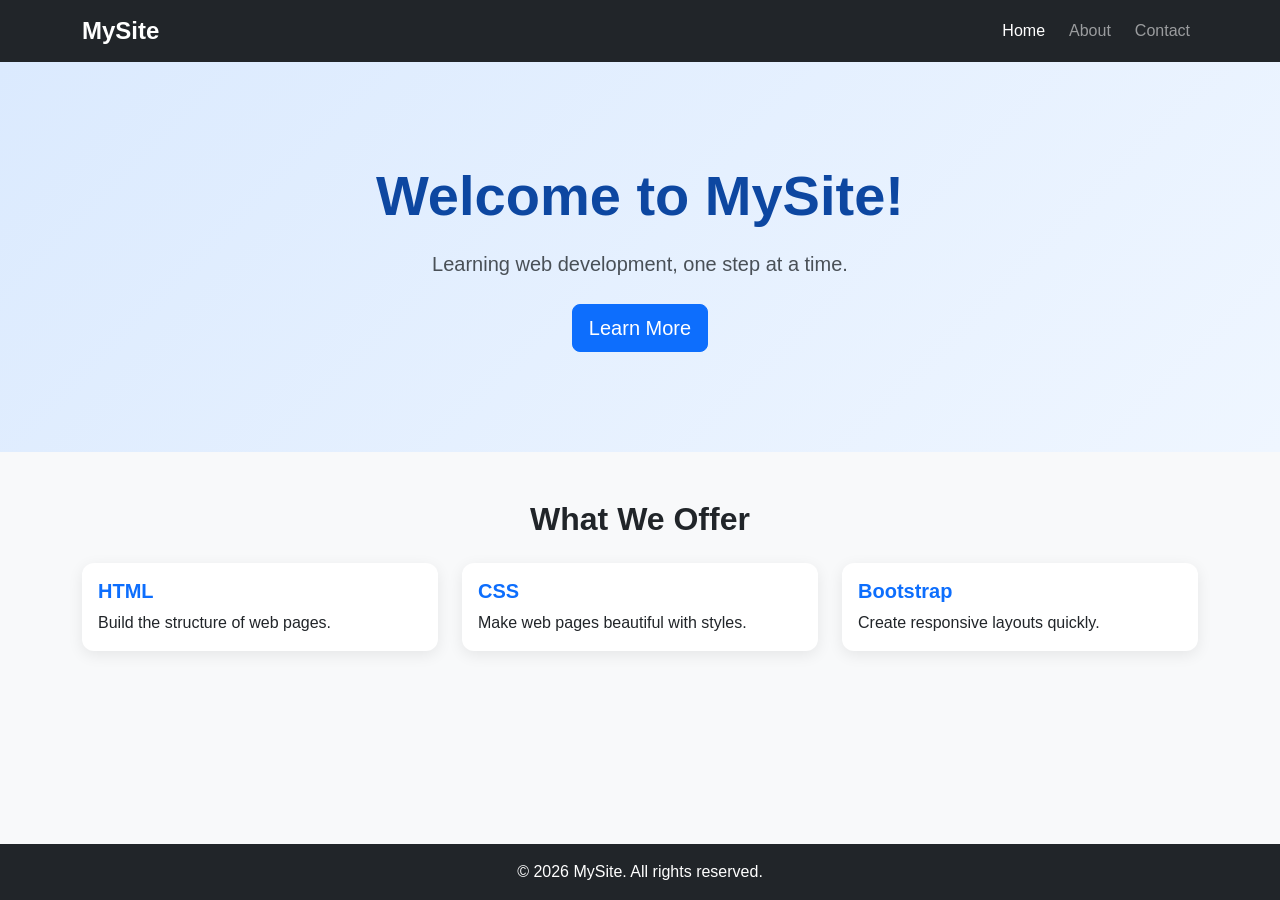
==== index.html @ 03f35db5 "Initial Website project" ====
<!DOCTYPE html>
<html lang="en">
<head>
    <meta charset="UTF-8">
    <meta name="viewport" content="width=device-width, initial-scale=1.0">
    <title>MySite | Home</title>

    <!-- Bootstrap CSS -->
    <link href="https://cdn.jsdelivr.net/npm/bootstrap@5.3.3/dist/css/bootstrap.min.css" rel="stylesheet">

    <!-- Custom CSS -->
    <link rel="stylesheet" href="css/style.css">
</head>
<body>

    <!-- Navbar -->
    <nav class="navbar navbar-expand-lg navbar-dark bg-dark">
        <div class="container">
            <a class="navbar-brand" href="index.html">MySite</a>

            <button class="navbar-toggler" type="button"
                data-bs-toggle="collapse" data-bs-target="#navbarMenu"
                aria-controls="navbarMenu" aria-expanded="false"
                aria-label="Toggle navigation">
                <span class="navbar-toggler-icon"></span>
            </button>

            <div class="collapse navbar-collapse" id="navbarMenu">
                <ul class="navbar-nav ms-auto">
                    <li class="nav-item">
                        <a class="nav-link active" href="index.html">Home</a>
                    </li>
                    <li class="nav-item">
                        <a class="nav-link" href="about.html">About</a>
                    </li>
                    <li class="nav-item">
                        <a class="nav-link" href="contact.html">Contact</a>
                    </li>
                </ul>
            </div>
        </div>
    </nav>

    <!-- Hero Section -->
    <section class="hero text-center">
        <div class="container">
            <h1>Welcome to MySite!</h1>
            <p class="lead">Learning web development, one step at a time.</p>
            <a href="about.html" class="btn btn-primary btn-lg">Learn More</a>
        </div>
    </section>

    <!-- Features Section -->
    <section class="container my-5">
        <h2 class="text-center mb-4">What We Offer</h2>

        <div class="row g-4">
            <div class="col-md-4">
                <div class="card h-100">
                    <div class="card-body">
                        <h5 class="card-title">HTML</h5>
                        <p class="card-text">Build the structure of web pages.</p>
                    </div>
                </div>
            </div>

            <div class="col-md-4">
                <div class="card h-100">
                    <div class="card-body">
                        <h5 class="card-title">CSS</h5>
                        <p class="card-text">Make web pages beautiful with styles.</p>
                    </div>
                </div>
            </div>

            <div class="col-md-4">
                <div class="card h-100">
                    <div class="card-body">
                        <h5 class="card-title">Bootstrap</h5>
                        <p class="card-text">Create responsive layouts quickly.</p>
                    </div>
                </div>
            </div>
        </div>
    </section>

    <!-- Footer -->
    <footer class="bg-dark text-white text-center py-3">
        <p class="mb-0">&copy; 2026 MySite. All rights reserved.</p>
    </footer>

    <!-- Bootstrap JavaScript -->
    <script src="https://cdn.jsdelivr.net/npm/bootstrap@5.3.3/dist/js/bootstrap.bundle.min.js"></script>
</body>
</html>
---- css/style.css ----
body {
    font-family: Arial, sans-serif;
    background-color: #f8f9fa;
    color: #212529;
    min-height: 100vh;
    display: flex;
    flex-direction: column;
}

body > footer {
    margin-top: auto;
}

h1,
h2,
h3 {
    font-weight: 700;
}

/* Navigation */
.navbar-brand {
    font-size: 1.5rem;
    font-weight: bold;
}

.nav-link {
    margin-left: 8px;
}

/* Home page hero */
.hero {
    background: linear-gradient(135deg, #dbeafe, #eff6ff);
    padding: 100px 20px;
}

.hero h1 {
    font-size: clamp(2.2rem, 5vw, 3.5rem);
    color: #0d47a1;
    margin-bottom: 20px;
}

.hero p {
    color: #495057;
    margin-bottom: 25px;
}

/* Feature cards */
.card {
    border: none;
    border-radius: 12px;
    box-shadow: 0 4px 15px rgba(0, 0, 0, 0.08);
    transition: transform 0.2s ease, box-shadow 0.2s ease;
}

.card:hover {
    transform: translateY(-5px);
    box-shadow: 0 8px 20px rgba(0, 0, 0, 0.12);
}

.card-title {
    color: #0d6efd;
    font-weight: 700;
}

/* About page */
.about-section {
    background-color: #e7f1ff;
    border-radius: 12px;
    padding: 45px 20px;
}

.about-card {
    background-color: white;
    padding: 25px;
    border-radius: 12px;
    box-shadow: 0 4px 15px rgba(0, 0, 0, 0.08);
}

.about-card li {
    margin-bottom: 10px;
}

/* Contact page */
.contact-card {
    background-color: white;
    padding: 30px;
    border-radius: 12px;
    box-shadow: 0 4px 18px rgba(0, 0, 0, 0.08);
}

.form-control {
    padding: 12px;
}

.form-control:focus {
    border-color: #86b7fe;
    box-shadow: 0 0 0 0.2rem rgba(13, 110, 253, 0.15);
}

/* Footer */
footer {
    margin-top: 40px;
}

/* Small screens */
@media (max-width: 576px) {
    .hero {
        padding: 70px 15px;
    }

    .contact-card {
        padding: 20px;
    }
}
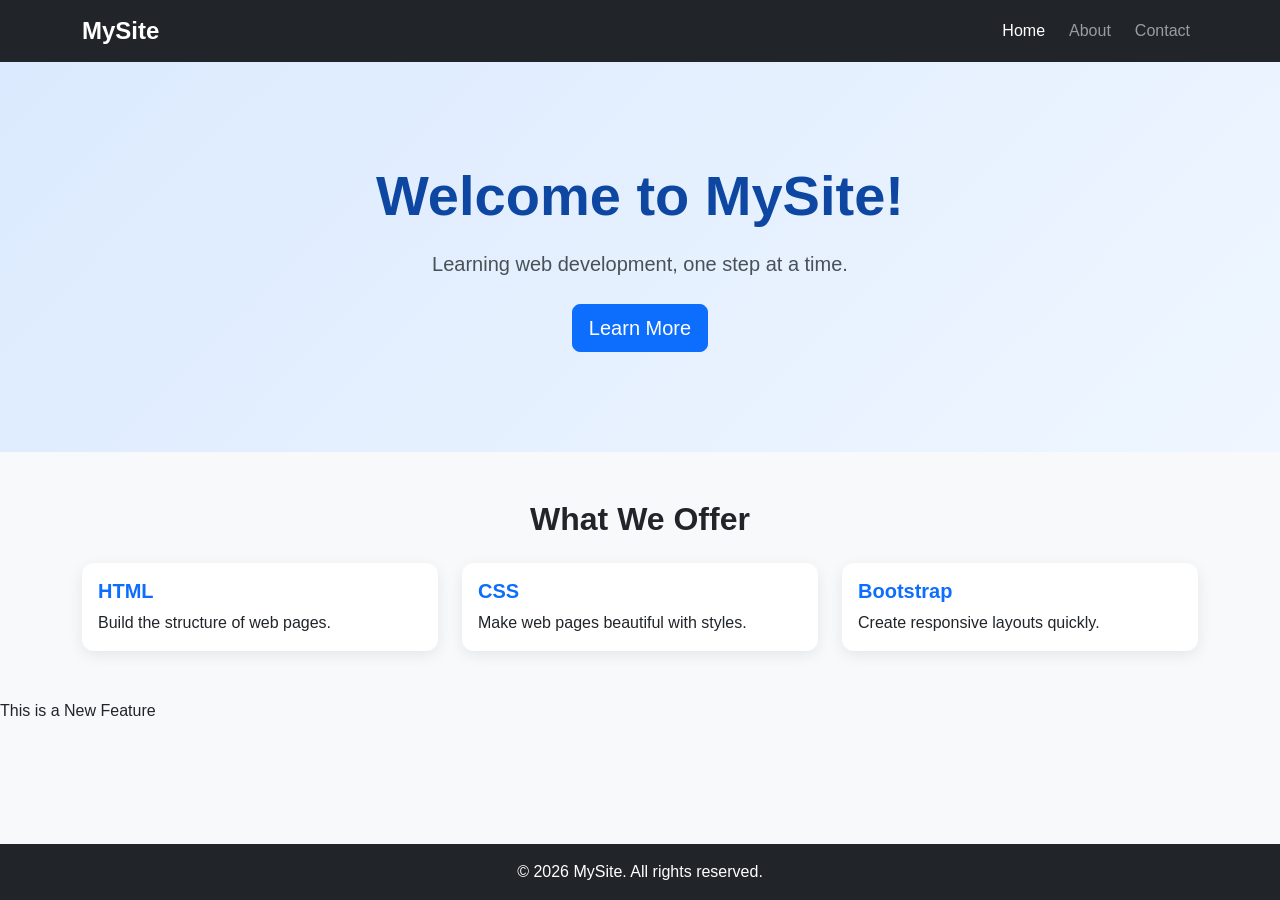
==== commit 64b6fb5a: "Added New Feature" ====
--- a/index.html
+++ b/index.html
@@ -84,6 +84,10 @@
         </div>
     </section>
 
+    <section>
+      This is a New Feature
+    </section>
+
     <!-- Footer -->
     <footer class="bg-dark text-white text-center py-3">
         <p class="mb-0">&copy; 2026 MySite. All rights reserved.</p>
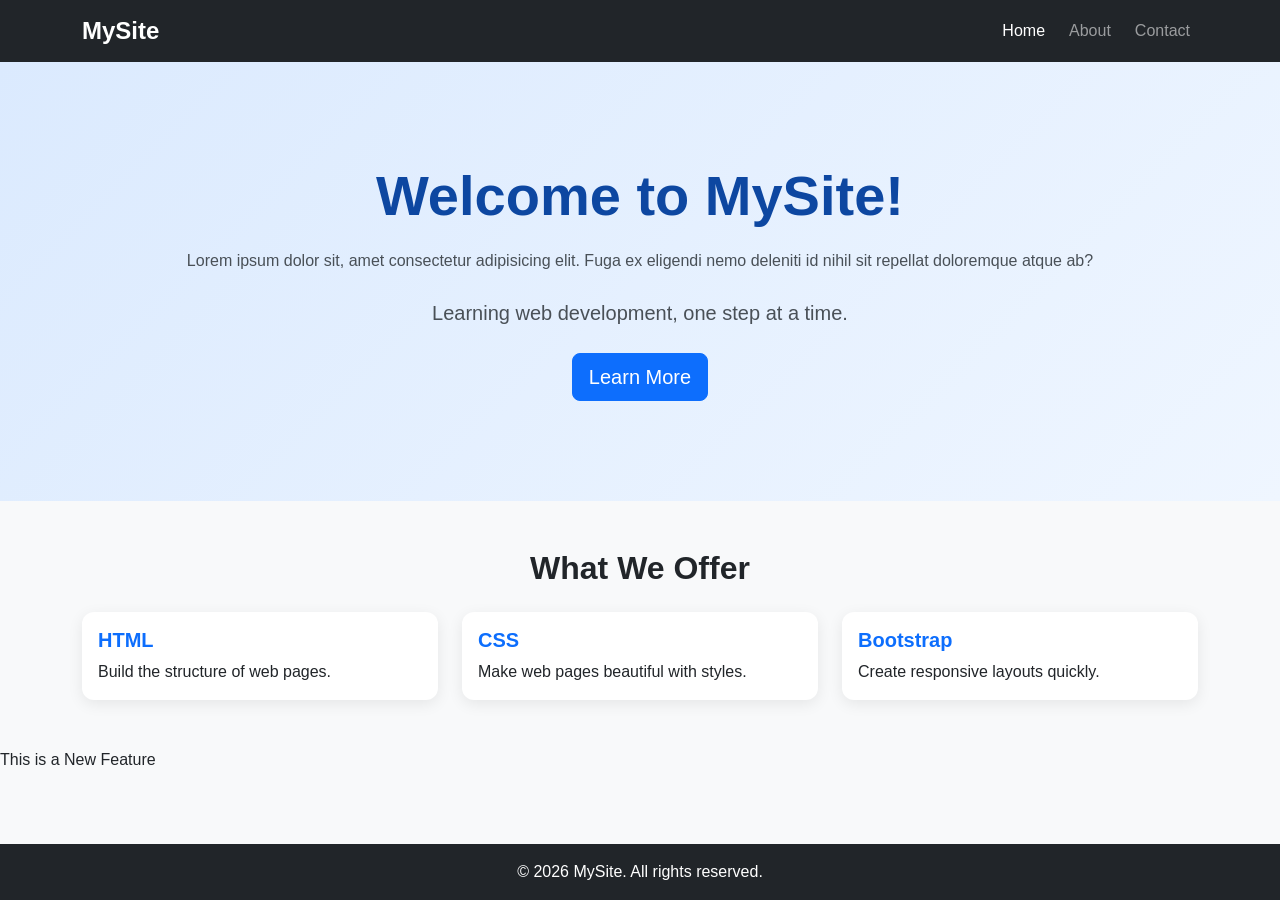
==== commit 1eff96cd: "Updated Index File" ====
--- a/index.html
+++ b/index.html
@@ -45,6 +45,7 @@
     <section class="hero text-center">
         <div class="container">
             <h1>Welcome to MySite!</h1>
+            <p>Lorem ipsum dolor sit, amet consectetur adipisicing elit. Fuga ex eligendi nemo deleniti id nihil sit repellat doloremque atque ab?</p>
             <p class="lead">Learning web development, one step at a time.</p>
             <a href="about.html" class="btn btn-primary btn-lg">Learn More</a>
         </div>
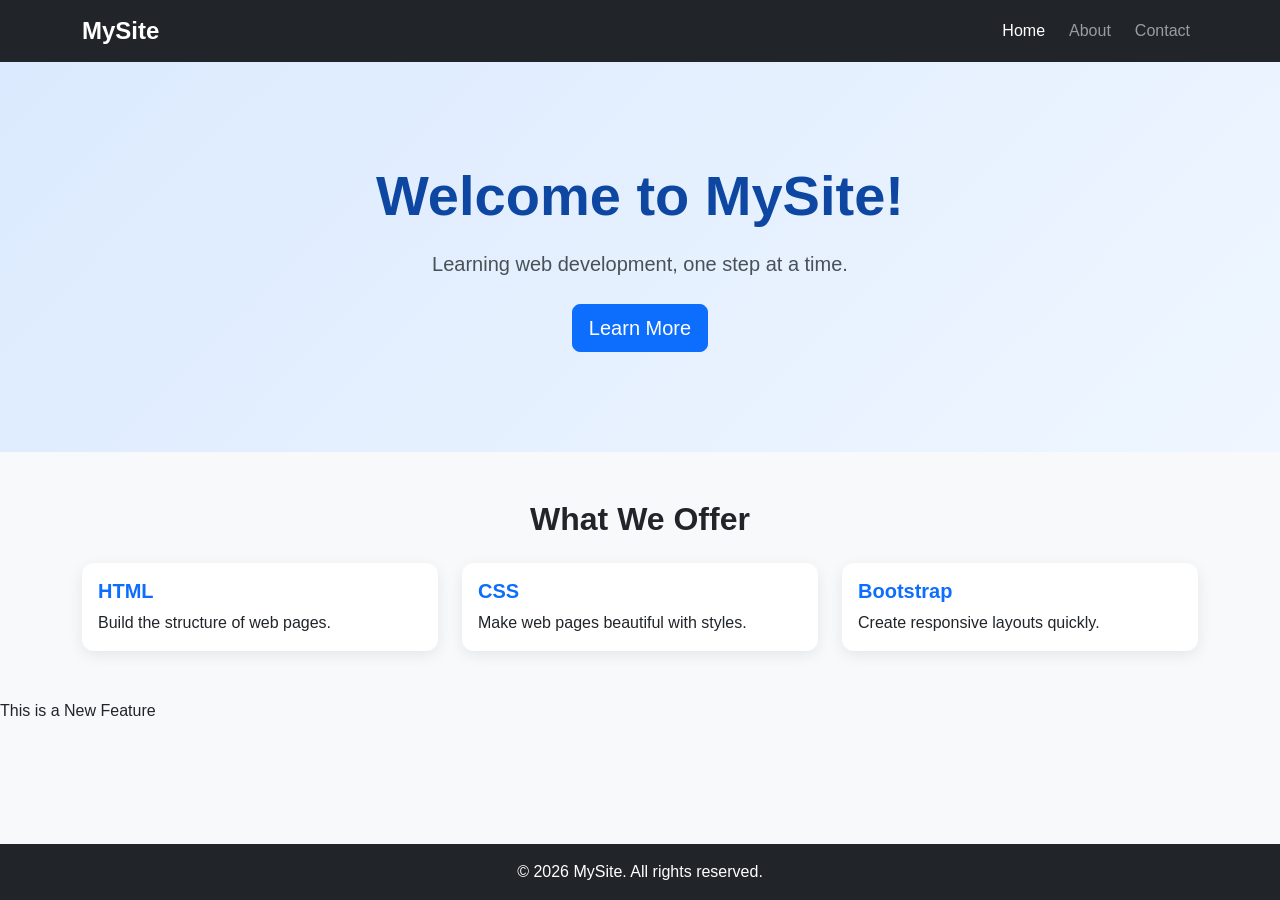
==== commit 3aa0aaad: "Updated again remove one paragraph" ====
--- a/index.html
+++ b/index.html
@@ -45,7 +45,6 @@
     <section class="hero text-center">
         <div class="container">
             <h1>Welcome to MySite!</h1>
-            <p>Lorem ipsum dolor sit, amet consectetur adipisicing elit. Fuga ex eligendi nemo deleniti id nihil sit repellat doloremque atque ab?</p>
             <p class="lead">Learning web development, one step at a time.</p>
             <a href="about.html" class="btn btn-primary btn-lg">Learn More</a>
         </div>
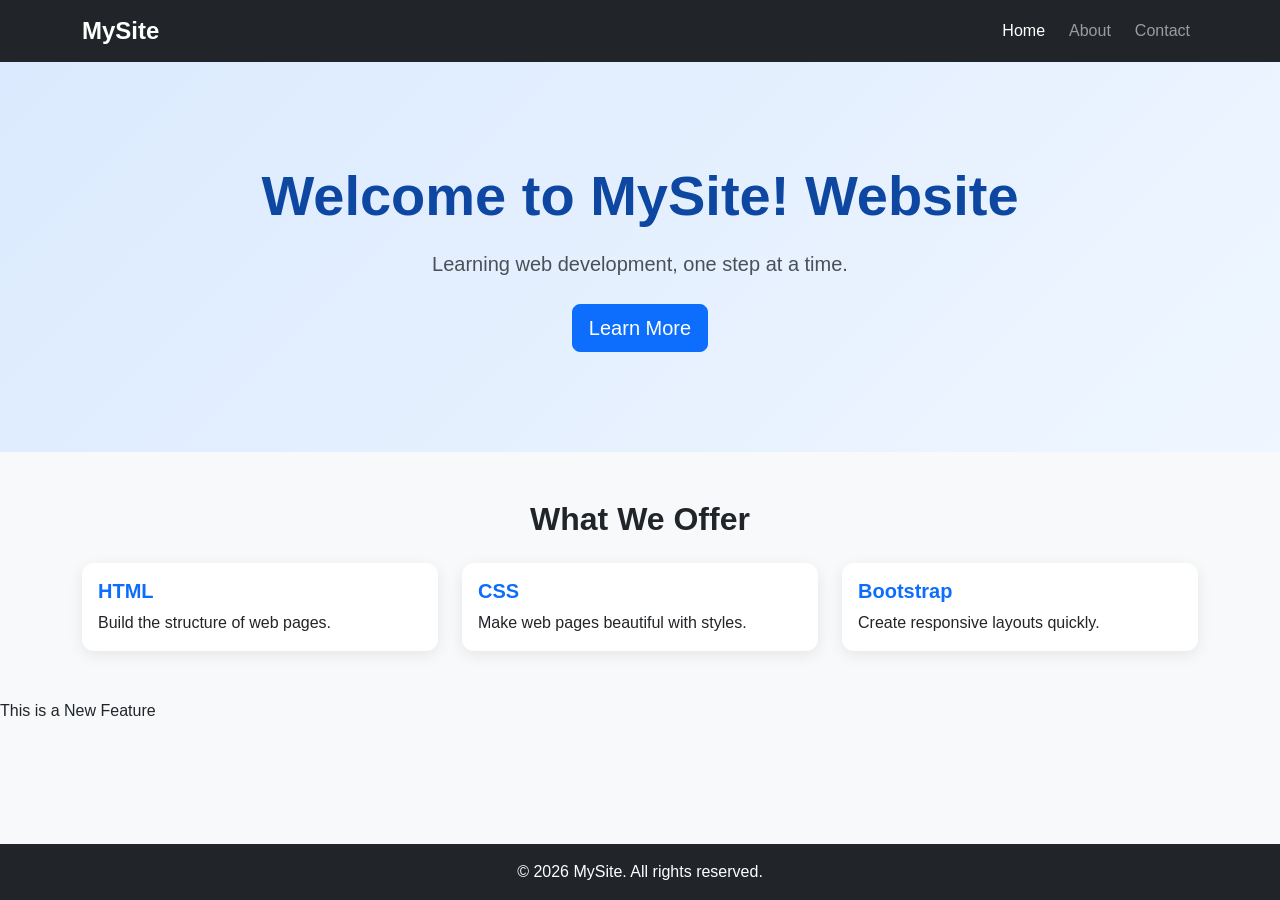
==== commit 6d32a550: "Update hero section heading to include 'Website'" ====
--- a/index.html
+++ b/index.html
@@ -44,7 +44,7 @@
     <!-- Hero Section -->
     <section class="hero text-center">
         <div class="container">
-            <h1>Welcome to MySite!</h1>
+            <h1>Welcome to MySite! Website</h1>
             <p class="lead">Learning web development, one step at a time.</p>
             <a href="about.html" class="btn btn-primary btn-lg">Learn More</a>
         </div>
@@ -96,4 +96,4 @@
     <!-- Bootstrap JavaScript -->
     <script src="https://cdn.jsdelivr.net/npm/bootstrap@5.3.3/dist/js/bootstrap.bundle.min.js"></script>
 </body>
-</html>+</html>
